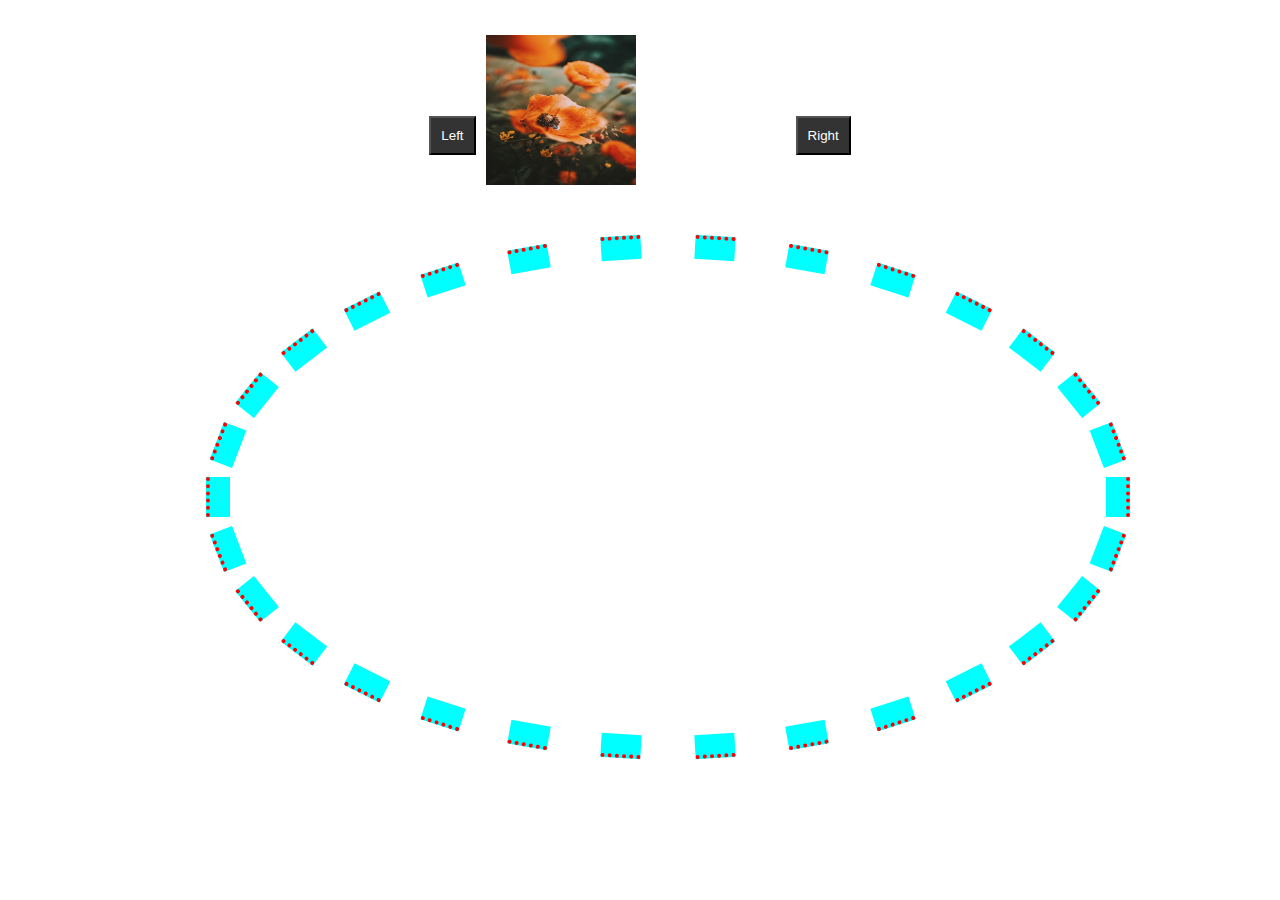
==== index3.html @ fa35cdf2 "primary funcnalities done" ====
<!DOCTYPE html>
<html>

<head>
    <title>Elements Following Elliptical Path</title>
    <style>
        .element {
            width: 40px;
            height: 20px;
            background-color: aqua;
            position: absolute;
            border-top: 4px dotted red;
            transform-origin: center center;
            transition: .5s ease ;
        }

        .wrapper {
            /* height: 100px; */
            /* overflow: hidden; */
            transition: .5s ease;
        }

        .image {
            width: 150px;
            height: 150px;
            position: absolute;
            /* opacity: 0; */
            transition: opacity 1s, transform 1s;
            /* animation: fade 0.5s forwards; */
            /* transform: translate(30px, 20px) rotate(20deg); */
        }

        #left-button,
        #right-button {
            cursor: pointer;
            display: inline-block;
            margin: 10px;
            padding: 10px;
            background-color: #333;
            color: #fff;
        }

        .image-container {
            position: relative;
            width: 300px;
            height: 200px;
        }
    </style>
</head>

<body>
    <div class="wrapper">
        <div id="container" style="position: relative; width: 20vw; height: 100%;margin-top: 55px;"></div>
        <div
            style="display: flex; justify-content: center;flex-direction: row; align-items: center; margin-top: -20px;z-index: 1000;position: relative;">
            <button id="left-button">Left</button>
            <div class="image-container">
                <img class="image" src="8b9a7378037bd65f4cf0afc4e6d61564--photography-flowers-macro-photography.jpg"
                    alt="Image 1">
                <img class="image" src="Portrait-5_1024x1024.jpg" alt="Image 2">
                <img class="image" src="portrait-orientation.jpg" alt="Image 3">
            </div>
            <button id="right-button">Right</button>
        </div>
    </div>

    <script>
        var container = document.getElementById("container");
        var numElements = 30;
        var centerX = window.innerWidth / 2;
        var centerY = window.innerHeight / 2;
        var radiusX = 450;
        var radiusY = 250;
        var angleIncrement = (2 * Math.PI) / numElements;

        var topIndex = parseInt(numElements * (3 / 4)) + 1;

        for (var i = 0; i < numElements; i++) {
            var element = document.createElement("div");
            element.className = "element";
            var angle = i * angleIncrement;
            var x = centerX + radiusX * Math.cos(angle);
            var y = centerY + radiusY * Math.sin(angle);

            // Calculate the local tangent angle
            var tangentAngle = Math.atan2(-radiusX * Math.sin(angle), radiusY * Math.cos(angle));

            // Apply position and rotation
            element.style.left = x + "px";
            element.style.top = y + "px";
            element.style.cursor = 'pointer';
            element.setAttribute("dataid", i + 1);
            element.style.transform = "rotate(" + (90 - (tangentAngle * 180 / Math.PI)) + "deg)";
            element.addEventListener("click", function (event) {
                // Handle the click event for each element here
                var dataId = event.target.getAttribute("dataid");
                // alert("You clicked an element!");
                // console.log(event.target,Number(dataId))
                movingButtons(dataId);

            });
            container.appendChild(element);
        }


        const movingButtons = (id) => {

            var allChilds = document.querySelectorAll('.element');
            let tmpIndex=topIndex - id;
            allChilds?.forEach((obj) => {
                var currIndex=obj.getAttribute('dataid');
                console.log("currIndexAff",typeof(currIndex))
                currIndex=(Math.abs(tmpIndex+Number(currIndex))%numElements);
                console.log("currIndex",currIndex)
                // let currIndex=(topIndex - tmpIndex)%allChilds?.length;
                var angle =  currIndex* angleIncrement;
                var x = centerX + radiusX * Math.cos(angle);
                var y = centerY + radiusY * Math.sin(angle);

                obj.style.left = x + "px";
                obj.style.top = y + "px";
                obj.setAttribute("dataid", Math.abs(currIndex));

                var tangentAngle = Math.atan2(-radiusX * Math.sin(angle), radiusY * Math.cos(angle));
                obj.style.transform = "rotate(" + (90 - (tangentAngle * 180 / Math.PI)) + "deg)";
            })
            console.log("iddd", topIndex - tmpIndex, allChilds);

        }



        document.getElementById('left-button').addEventListener('click', () => {

            // images[currentIndex].style.opacity = 0;
            // images[currentIndex].style.removeProperty('animation')

            // currentIndex = (currentIndex - 1 + images.length) % images.length;

            // images[currentIndex].style.opacity = 1;

            //images[currentIndex].style.animation = `myOrbit 2s linear`;



            var allChilds = document.querySelectorAll('.element');
            allChilds?.forEach((obj) => {
                var currIndex = obj.getAttribute('dataid');
                console.log("currIndexAff", typeof(Number(currIndex)))
                currIndex = (Number(currIndex)+1) % numElements
                currIndex=Math.abs(currIndex);
                console.log("currIndex", currIndex)
                // let currIndex=(topIndex - tmpIndex)%allChilds?.length;
                var angle = currIndex * angleIncrement;
                var x = centerX + radiusX * Math.cos(angle);
                var y = centerY + radiusY * Math.sin(angle);

                obj.style.left = x + "px";
                obj.style.top = y + "px";
                obj.setAttribute("dataid", currIndex);

                var tangentAngle = Math.atan2(-radiusX * Math.sin(angle), radiusY * Math.cos(angle));
                obj.style.transform = "rotate(" + (90 - (tangentAngle * 180 / Math.PI)) + "deg)";
            })

        });

        document.getElementById('right-button').addEventListener('click', () => {
            console.log("rhtt clicked")
            // images[currentIndex].style.opacity = 0;
            // images[currentIndex].style.removeProperty('animation')
            // images[currentIndex].style.transform = 'translateX(100%)';

            // currentIndex = (currentIndex + 1 + images.length) % images.length;

            // images[currentIndex].style.opacity = 1;
            // images[currentIndex].style.animation = `myOrbit 2s linear`;


            var allChilds = document.querySelectorAll('.element');
            allChilds?.forEach((obj) => {
                var currIndex = obj.getAttribute('dataid');
                console.log("currIndexAff", typeof(Number(currIndex)))
                currIndex = (Number(currIndex)-1+numElements) % numElements;
                currIndex=Math.abs(currIndex);
                console.log("currIndex", currIndex)
                // let currIndex=(topIndex - tmpIndex)%allChilds?.length;
                var angle = currIndex * angleIncrement;
                var x = centerX + radiusX * Math.cos(angle);
                var y = centerY + radiusY * Math.sin(angle);

                obj.style.left = x + "px";
                obj.style.top = y + "px";
                obj.setAttribute("dataid", currIndex);

                var tangentAngle = Math.atan2(-radiusX * Math.sin(angle), radiusY * Math.cos(angle));
                obj.style.transform = "rotate(" + (90 - (tangentAngle * 180 / Math.PI)) + "deg)";
            })
        });


    </script>
</body>

</html>
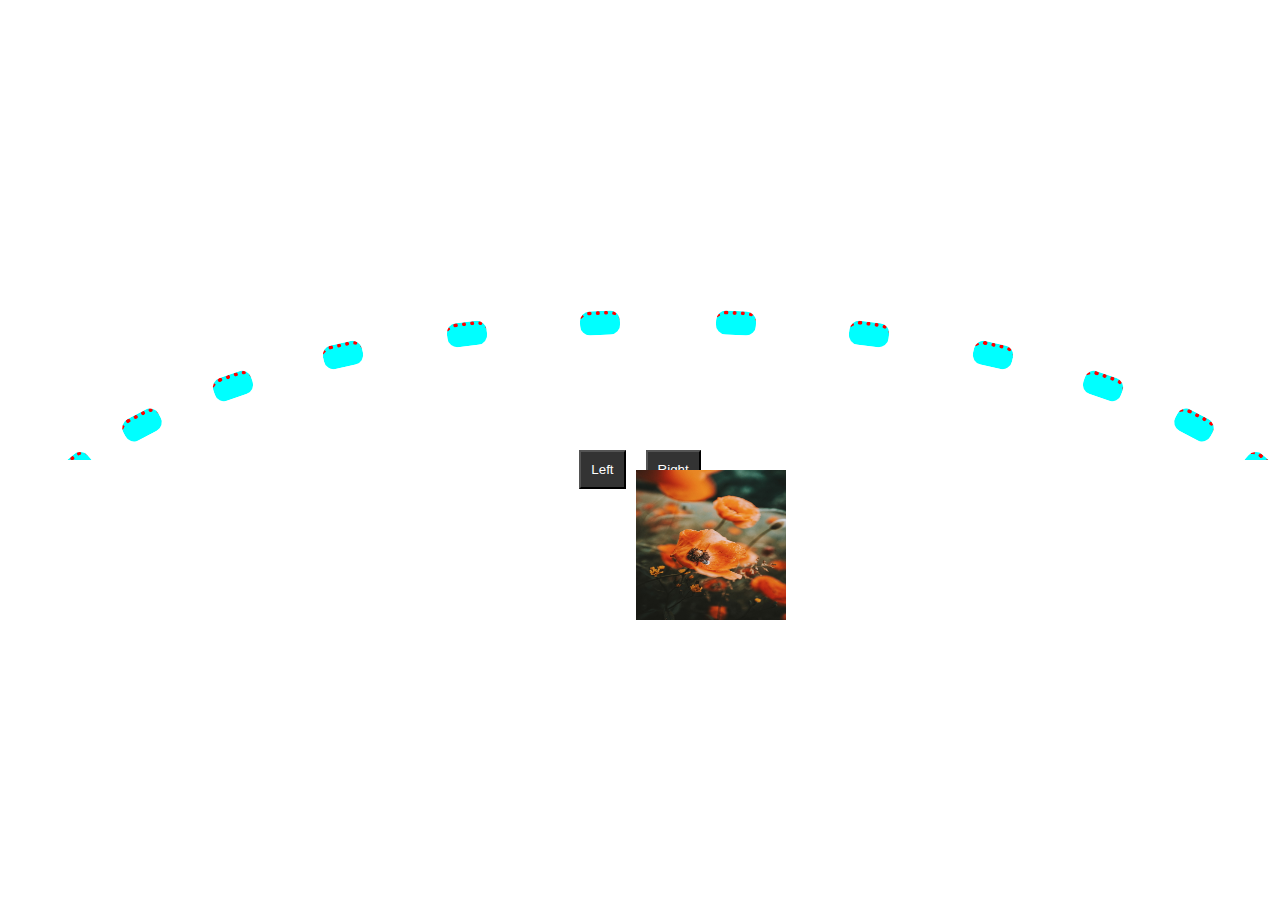
==== commit f4f027b8: "1st-stage-of-animation" ====
--- a/index3.html
+++ b/index3.html
@@ -11,13 +11,15 @@
             position: absolute;
             border-top: 4px dotted red;
             transform-origin: center center;
-            transition: .5s ease ;
+            transition: .5s ease;
+            border-radius: 10px;
         }
 
         .wrapper {
-            /* height: 100px; */
-            /* overflow: hidden; */
-            transition: .5s ease;
+            position: relative;
+            height: 45vh;
+            margin-top: 55px;
+            overflow: hidden;
         }
 
         .image {
@@ -40,10 +42,53 @@
             color: #fff;
         }
 
-        .image-container {
-            position: relative;
+        /* .image-slider {
+            display: flex;
+            transition: transform 1s ease-in-out;
+        } */
+
+        /* .image-slider img {
             width: 300px;
-            height: 200px;
+            height: 300px;
+            object-fit: cover;
+        } */
+
+        @keyframes slide-out-left {
+            0% {
+                bottom: 0;
+                left: 0;
+                transform: translateX(0);
+                transform: rotate(-360deg);
+                /* transition: transform 1s ease-in-out; */
+            }
+
+            100% {
+                bottom: 50%;
+                left: 50%;
+                transform: translateX(-50%) translateY(-50%);
+                transform: rotate(0deg);
+                /* transition: transform 1s ease-in-out; */
+            }
+
+        }
+
+        @keyframes slide-out-right {
+            0% {
+                bottom: 50%;
+                left: 50%;
+                transform: translateX(0);
+                transform: rotate(0deg);
+                /* transition: transform 1s ease-in-out; */
+            }
+
+            100% {
+                bottom: 0%;
+                left: 100%;
+                transform: translateX(-50%) translateY(50%);
+                transform: rotate(360deg);
+                /* transition: transform 2s ease-in-out; */
+            }
+
         }
     </style>
 </head>
@@ -51,69 +96,114 @@
 <body>
     <div class="wrapper">
         <div id="container" style="position: relative; width: 20vw; height: 100%;margin-top: 55px;"></div>
-        <div
-            style="display: flex; justify-content: center;flex-direction: row; align-items: center; margin-top: -20px;z-index: 1000;position: relative;">
-            <button id="left-button">Left</button>
-            <div class="image-container">
-                <img class="image" src="8b9a7378037bd65f4cf0afc4e6d61564--photography-flowers-macro-photography.jpg"
-                    alt="Image 1">
-                <img class="image" src="Portrait-5_1024x1024.jpg" alt="Image 2">
-                <img class="image" src="portrait-orientation.jpg" alt="Image 3">
-            </div>
-            <button id="right-button">Right</button>
+    </div>
+    <div
+        style="display: flex; justify-content: center;flex-direction: row; align-items: center; margin-top: -20px;z-index: 1000;position: relative;">
+        <button id="left-button">Left</button>
+        <div class="image-slider">
+            <img class="image" src="8b9a7378037bd65f4cf0afc4e6d61564--photography-flowers-macro-photography.jpg"
+                alt="Image 1">
+            <img class="image" src="Portrait-5_1024x1024.jpg" alt="Image 2">
+            <img class="image" src="portrait-orientation.jpg" alt="Image 3">
         </div>
+        <button id="right-button">Right</button>
     </div>
 
     <script>
+        // All image array...
+        var images = document.querySelectorAll('.image')
+
+        // image index who currently on screen....
+        var currentImageIndex = 0;
+
+        // container containing all child divs to ellipse....
         var container = document.getElementById("container");
         var numElements = 30;
+        var angleIncrement = (2 * Math.PI) / numElements;
+
+        // index which will always on top ....
+        var topIndex = parseInt(numElements * (3 / 4)) + 1;
+
         var centerX = window.innerWidth / 2;
         var centerY = window.innerHeight / 2;
-        var radiusX = 450;
+        console.log("centerX", centerX, centerX)
+        var radiusX = 650;
         var radiusY = 250;
-        var angleIncrement = (2 * Math.PI) / numElements;
-
-        var topIndex = parseInt(numElements * (3 / 4)) + 1;
-
-        for (var i = 0; i < numElements; i++) {
-            var element = document.createElement("div");
-            element.className = "element";
-            var angle = i * angleIncrement;
-            var x = centerX + radiusX * Math.cos(angle);
-            var y = centerY + radiusY * Math.sin(angle);
-
-            // Calculate the local tangent angle
-            var tangentAngle = Math.atan2(-radiusX * Math.sin(angle), radiusY * Math.cos(angle));
-
-            // Apply position and rotation
-            element.style.left = x + "px";
-            element.style.top = y + "px";
-            element.style.cursor = 'pointer';
-            element.setAttribute("dataid", i + 1);
-            element.style.transform = "rotate(" + (90 - (tangentAngle * 180 / Math.PI)) + "deg)";
-            element.addEventListener("click", function (event) {
-                // Handle the click event for each element here
-                var dataId = event.target.getAttribute("dataid");
-                // alert("You clicked an element!");
-                // console.log(event.target,Number(dataId))
-                movingButtons(dataId);
-
-            });
-            container.appendChild(element);
-        }
-
+
+        const initialDivPlacer = () => {
+            centerX = window.innerWidth / 2;
+            centerY = window.innerHeight / 2;
+            console.log(centerX, centerX)
+            var radiusX = 650;
+            var radiusY = 250;
+
+            for (var i = 0; i < numElements; i++) {
+                var element = document.createElement("div");
+                element.className = "element";
+                var angle = i * angleIncrement;
+                var x = centerX + radiusX * Math.cos(angle);
+                var y = centerY + radiusY * Math.sin(angle);
+
+                // Calculate the local tangent angle
+                var tangentAngle = Math.atan2(-radiusX * Math.sin(angle), radiusY * Math.cos(angle));
+
+                // Apply position and rotation
+                element.style.left = x + "px";
+                element.style.top = y + "px";
+                element.style.cursor = 'pointer';
+                element.setAttribute("dataid", i + 1);
+                element.style.transform = "rotate(" + (90 - (tangentAngle * 180 / Math.PI)) + "deg)";
+                element.addEventListener("click", function (event) {
+                    // Handle the click event for each element here
+                    var dataId = event.target.getAttribute("dataid");
+                    // alert("You clicked an element!");
+                    // console.log(event.target,Number(dataId))
+                    movingButtons(dataId);
+
+                });
+                container.appendChild(element);
+            }
+
+        }
+
+        initialDivPlacer();
+
+        window.addEventListener('resize', () => {
+            // initialDivPlacer();
+            centerX = window.innerWidth / 2;
+            centerY = window.innerHeight / 2;
+            console.log(centerX, centerX)
+            var allChilds = document.querySelectorAll('.element');
+            // let tmpIndex = topIndex - id;
+            allChilds?.forEach((obj) => {
+                var currIndex = obj.getAttribute('dataid');
+                console.log("currIndexAff", typeof (currIndex))
+                currIndex = (Number(currIndex) % numElements);
+                console.log("currIndex", currIndex)
+                // let currIndex=(topIndex - tmpIndex)%allChilds?.length;
+                var angle = currIndex * angleIncrement;
+                var x = centerX + radiusX * Math.cos(angle);
+                var y = centerY + radiusY * Math.sin(angle);
+
+                obj.style.left = x + "px";
+                obj.style.top = y + "px";
+                // obj.setAttribute("dataid", Math.abs(currIndex));
+
+                var tangentAngle = Math.atan2(-radiusX * Math.sin(angle), radiusY * Math.cos(angle));
+                obj.style.transform = "rotate(" + (90 - (tangentAngle * 180 / Math.PI)) % 360 + "deg)";
+            })
+        });
 
         const movingButtons = (id) => {
-
-            var allChilds = document.querySelectorAll('.element');
-            let tmpIndex=topIndex - id;
-            allChilds?.forEach((obj) => {
-                var currIndex=obj.getAttribute('dataid');
-                console.log("currIndexAff",typeof(currIndex))
-                currIndex=(Math.abs(tmpIndex+Number(currIndex))%numElements);
-                console.log("currIndex",currIndex)
+            var allChilds = document.querySelectorAll('.element');
+            let tmpIndex = topIndex - id;
+            allChilds?.forEach((obj) => {
+                var currIndex = obj.getAttribute('dataid');
+                console.log("currIndexAff", typeof (currIndex))
+                currIndex = (Math.abs(tmpIndex + Number(currIndex)) % numElements);
+                console.log("currIndex", currIndex)
                 // let currIndex=(topIndex - tmpIndex)%allChilds?.length;
-                var angle =  currIndex* angleIncrement;
+                var angle = currIndex * angleIncrement;
                 var x = centerX + radiusX * Math.cos(angle);
                 var y = centerY + radiusY * Math.sin(angle);
 
@@ -122,69 +212,73 @@
                 obj.setAttribute("dataid", Math.abs(currIndex));
 
                 var tangentAngle = Math.atan2(-radiusX * Math.sin(angle), radiusY * Math.cos(angle));
+                obj.style.transform = "rotate(" + (90 - (tangentAngle * 180 / Math.PI)) % 360 + "deg)";
+            })
+            console.log("iddd", topIndex - tmpIndex, allChilds);
+
+        }
+
+
+
+        document.getElementById('left-button').addEventListener('click', () => {
+            let currentImage = images[currentImageIndex];
+
+            currentImage.style.animation = 'slide-out-left 1s ease';
+            currentImage.style.animationFillMode = 'forwards';
+
+            currentImageIndex = (currentImageIndex - 1 + images?.length) % images?.length;
+            console.log("currentImageIndex", currentImageIndex)
+
+            currentImage = images[currentImageIndex];
+
+            currentImage.style.animation = 'slide-out-right 1s ease';
+            currentImage.style.animationFillMode = 'forwards';
+
+            var allChilds = document.querySelectorAll('.element');
+            allChilds?.forEach((obj) => {
+                var currIndex = obj.getAttribute('dataid');
+                console.log("currIndexAff", typeof (Number(currIndex)))
+                currIndex = (Number(currIndex) + 1) % numElements
+                currIndex = Math.abs(currIndex);
+                console.log("currIndex", currIndex)
+                // let currIndex=(topIndex - tmpIndex)%allChilds?.length;
+                var angle = currIndex * angleIncrement;
+                var x = centerX + radiusX * Math.cos(angle);
+                var y = centerY + radiusY * Math.sin(angle);
+
+                obj.style.left = x + "px";
+                obj.style.top = y + "px";
+                obj.setAttribute("dataid", currIndex);
+
+                var tangentAngle = Math.atan2(-radiusX * Math.sin(angle), radiusY * Math.cos(angle));
                 obj.style.transform = "rotate(" + (90 - (tangentAngle * 180 / Math.PI)) + "deg)";
             })
-            console.log("iddd", topIndex - tmpIndex, allChilds);
-
-        }
-
-
-
-        document.getElementById('left-button').addEventListener('click', () => {
-
-            // images[currentIndex].style.opacity = 0;
-            // images[currentIndex].style.removeProperty('animation')
-
-            // currentIndex = (currentIndex - 1 + images.length) % images.length;
-
-            // images[currentIndex].style.opacity = 1;
-
-            //images[currentIndex].style.animation = `myOrbit 2s linear`;
-
-
-
-            var allChilds = document.querySelectorAll('.element');
-            allChilds?.forEach((obj) => {
-                var currIndex = obj.getAttribute('dataid');
-                console.log("currIndexAff", typeof(Number(currIndex)))
-                currIndex = (Number(currIndex)+1) % numElements
-                currIndex=Math.abs(currIndex);
-                console.log("currIndex", currIndex)
-                // let currIndex=(topIndex - tmpIndex)%allChilds?.length;
-                var angle = currIndex * angleIncrement;
-                var x = centerX + radiusX * Math.cos(angle);
-                var y = centerY + radiusY * Math.sin(angle);
-
-                obj.style.left = x + "px";
-                obj.style.top = y + "px";
-                obj.setAttribute("dataid", currIndex);
-
-                var tangentAngle = Math.atan2(-radiusX * Math.sin(angle), radiusY * Math.cos(angle));
-                obj.style.transform = "rotate(" + (90 - (tangentAngle * 180 / Math.PI)) + "deg)";
-            })
 
         });
 
         document.getElementById('right-button').addEventListener('click', () => {
-            console.log("rhtt clicked")
-            // images[currentIndex].style.opacity = 0;
-            // images[currentIndex].style.removeProperty('animation')
-            // images[currentIndex].style.transform = 'translateX(100%)';
-
-            // currentIndex = (currentIndex + 1 + images.length) % images.length;
-
-            // images[currentIndex].style.opacity = 1;
-            // images[currentIndex].style.animation = `myOrbit 2s linear`;
-
-
-            var allChilds = document.querySelectorAll('.element');
-            allChilds?.forEach((obj) => {
-                var currIndex = obj.getAttribute('dataid');
-                console.log("currIndexAff", typeof(Number(currIndex)))
-                currIndex = (Number(currIndex)-1+numElements) % numElements;
-                currIndex=Math.abs(currIndex);
-                console.log("currIndex", currIndex)
-                // let currIndex=(topIndex - tmpIndex)%allChilds?.length;
+
+            let currentImage = images[currentImageIndex];
+
+            currentImage.style.animation = 'slide-out-right 1s ease';
+            currentImage.style.animationFillMode = 'forwards';
+
+            currentImageIndex = (currentImageIndex + 1 + images?.length) % images?.length;
+            console.log("currentImageIndex", currentImageIndex)
+
+            currentImage = images[currentImageIndex];
+
+            currentImage.style.animation = 'slide-out-left 1s ease';
+            currentImage.style.animationFillMode = 'forwards';
+
+            var allChilds = document.querySelectorAll('.element');
+            allChilds?.forEach((obj) => {
+                var currIndex = obj.getAttribute('dataid');
+                console.log("currIndexAff", typeof (Number(currIndex)))
+                currIndex = (Number(currIndex) - 1 + numElements) % numElements;
+                currIndex = Math.abs(currIndex);
+                console.log("currIndex", currIndex)
+
                 var angle = currIndex * angleIncrement;
                 var x = centerX + radiusX * Math.cos(angle);
                 var y = centerY + radiusY * Math.sin(angle);
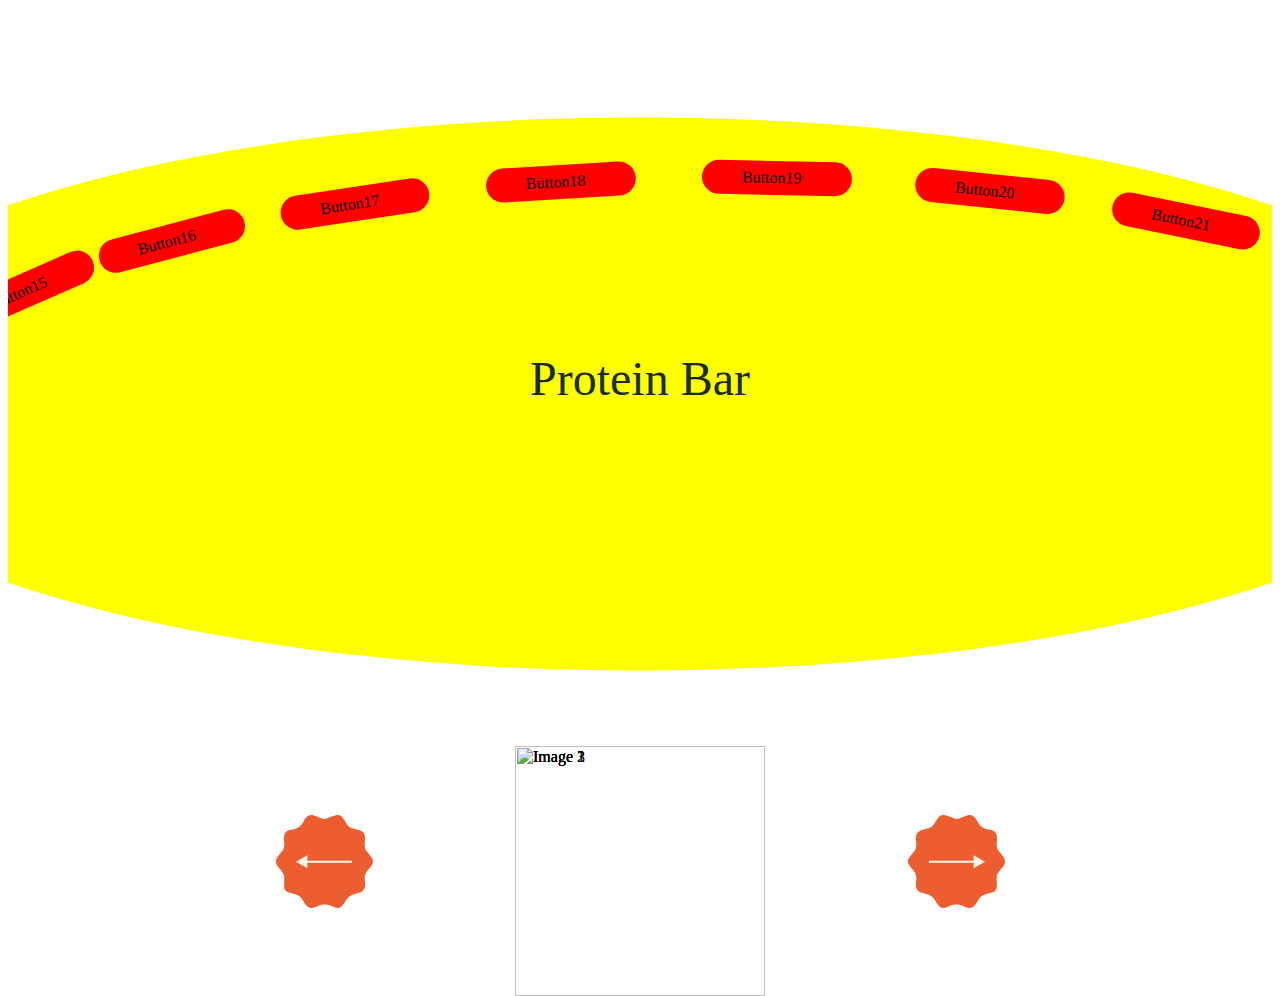
==== commit 12ae0122: "level 2" ====
--- a/index3.html
+++ b/index3.html
@@ -1,142 +1,221 @@
-<!DOCTYPE html>
 <html>
 
 <head>
-    <title>Elements Following Elliptical Path</title>
     <style>
+        .parent {
+            position: relative;
+            /* background-image: url(https://cdn.shopify.com/s/files/1/0814/6616/3478/files/Group_717_66867698-9da2-44bc-9f5c-70b37fa58c3b.png?v=1697543988); */
+            /* background-size: 100% 100%; */
+            /* background-repeat: no-repeat; */
+            z-index: 2;
+            /* background-position: center; */
+            top: 2rem;
+            /* aspect-ratio:5760/2946; */
+            /* background-color: yellow; */
+            /* clip-path: ellipse(80px 50px); */
+        }
+
+        .parent1 {
+            position: absolute;
+            z-index: 0;
+            background-color: yellow;
+            clip-path: ellipse(80px 50px);
+            width: 100%;
+            height: 100%;
+            top:-10rem
+        }
+
         .element {
-            width: 40px;
-            height: 20px;
-            background-color: aqua;
+            padding: 8px 40px 8px 40px;
+            background-color: red;
             position: absolute;
-            border-top: 4px dotted red;
             transform-origin: center center;
             transition: .5s ease;
-            border-radius: 10px;
+            border-radius: 20px;
+            display: flex !important;
+            min-width: 70px;
+            text-align: center;
         }
 
         .wrapper {
-            position: relative;
-            height: 45vh;
-            margin-top: 55px;
+            position: absolute;
+            height: 40vh;
+            margin-top: -75px;
             overflow: hidden;
+            width: 100%;
+
         }
 
         .image {
-            width: 150px;
-            height: 150px;
+            width: 250px;
+            height: 250px;
             position: absolute;
-            /* opacity: 0; */
-            transition: opacity 1s, transform 1s;
-            /* animation: fade 0.5s forwards; */
-            /* transform: translate(30px, 20px) rotate(20deg); */
         }
 
         #left-button,
         #right-button {
             cursor: pointer;
-            display: inline-block;
-            margin: 10px;
-            padding: 10px;
-            background-color: #333;
-            color: #fff;
-        }
-
-        /* .image-slider {
+            margin-bottom: 87px;
+            background-color: transparent;
+            border: none
+        }
+
+        .image-container {
             display: flex;
-            transition: transform 1s ease-in-out;
-        } */
-
-        /* .image-slider img {
-            width: 300px;
-            height: 300px;
-            object-fit: cover;
-        } */
+            justify-content: space-evenly;
+            flex-direction: row;
+            align-items: flex-end;
+            margin-top: 80px;
+            z-index: 1000;
+            position: relative;
+            height: 100%;
+            overflow: hidden;
+        }
+
+        .image-slider {
+            display: flex;
+            align-items: end;
+            justify-content: center;
+            height: 100%;
+        }
+
+        #container{
+            position: relative; 
+            width: 100%; 
+            height: 100%;
+            margin-top: -50px;
+        }
 
         @keyframes slide-out-left {
             0% {
-                bottom: 0;
-                left: 0;
-                transform: translateX(0);
-                transform: rotate(-360deg);
-                /* transition: transform 1s ease-in-out; */
+                transform: translateY(160%);
             }
 
             100% {
-                bottom: 50%;
-                left: 50%;
-                transform: translateX(-50%) translateY(-50%);
-                transform: rotate(0deg);
-                /* transition: transform 1s ease-in-out; */
-            }
-
-        }
+                transform: translateY(0);
+            }
+
+        }
+
 
         @keyframes slide-out-right {
             0% {
-                bottom: 50%;
-                left: 50%;
-                transform: translateX(0);
-                transform: rotate(0deg);
-                /* transition: transform 1s ease-in-out; */
+                transform: translateY(0);
             }
 
             100% {
-                bottom: 0%;
-                left: 100%;
-                transform: translateX(-50%) translateY(50%);
-                transform: rotate(360deg);
-                /* transition: transform 2s ease-in-out; */
-            }
-
+                transform: translateY(200%);
+            }
         }
     </style>
 </head>
 
 <body>
-    <div class="wrapper">
-        <div id="container" style="position: relative; width: 20vw; height: 100%;margin-top: 55px;"></div>
-    </div>
-    <div
-        style="display: flex; justify-content: center;flex-direction: row; align-items: center; margin-top: -20px;z-index: 1000;position: relative;">
-        <button id="left-button">Left</button>
-        <div class="image-slider">
-            <img class="image" src="8b9a7378037bd65f4cf0afc4e6d61564--photography-flowers-macro-photography.jpg"
-                alt="Image 1">
-            <img class="image" src="Portrait-5_1024x1024.jpg" alt="Image 2">
-            <img class="image" src="portrait-orientation.jpg" alt="Image 3">
+    <div class='parent'>
+        <div class="parent1">
+          
         </div>
-        <button id="right-button">Right</button>
+        <div class="wrapper">
+            <div id="container" style=""></div>
+            <div>
+                <div style="
+                color: #192D1E;
+                text-align: center;
+                font-family: Boldstrom;
+                font-size: 48px;
+                font-style: normal;
+                font-weight: 400;
+                line-height: 64px; /* 133.333% */">
+                    Protein Bar
+                </div>
+                <div style="
+                color: #192D1E;
+                text-align: center;
+                font-family: Gotham;
+                font-size: 20px;
+                font-style: normal;
+                font-weight: 500;
+                line-height: 32px; /* 160% */
+                letter-spacing: -0.6px;">
+                    The delicious way to fuel your body and mind
+                </div>
+            </div>
+            
+        </div>
+        
+
+        
+        <div class="image-container">
+            <button id="left-button">
+                <svg width="97" height="93" viewBox="0 0 97 93" fill="transparent" xmlns="http://www.w3.org/2000/svg">
+                    <g id="Group 594">
+                        <path id="Vector"
+                            d="M7.92644 24.2247C8.03236 25.6291 8.18928 27.5003 8.31481 29.3755C8.49135 31.9686 7.63613 34.24 6.05908 36.2524C4.80764 37.8452 3.5209 39.4065 2.22238 40.96C-0.747337 44.5142 -0.731644 48.4685 2.21454 51.9678C3.51698 53.5174 4.75665 55.1219 6.07085 56.6597C8.47958 59.4724 8.45212 62.7834 8.25597 66.2082C8.11866 68.6326 8.05589 71.1158 8.43642 73.4931C8.75419 75.4664 10.4529 76.6785 12.3241 77.2984C14.6387 78.0633 17.0043 78.6871 19.3659 79.3069C22.218 80.0523 24.4345 81.6136 26.0037 84.1204C27.1453 85.9446 28.2751 87.7845 29.5383 89.5262C31.8842 92.7627 34.3322 93.5669 38.1414 92.3821C39.6949 91.8996 41.221 91.3033 42.7078 90.6443C46.7171 88.8711 50.6558 89.0672 54.6102 90.8404C56.0304 91.4759 57.5133 91.9663 58.9765 92.5077C62.2483 93.7199 64.8375 92.6214 66.8618 90.0048C67.9759 88.5651 69.0077 87.0391 69.8864 85.4424C71.8754 81.8176 74.8569 79.6875 78.9015 78.9029C80.6041 78.5733 82.2714 78.0437 83.9386 77.5416C88.8345 76.0666 89.5838 71.2021 88.9915 67.2124C88.3677 62.9874 88.4109 58.9428 91.5924 55.5299C92.9694 54.0548 94.2208 52.4425 95.3977 50.8027C97.4259 47.9743 97.6299 45.0595 95.4252 42.1957C94.0718 40.4382 92.7615 38.6337 91.2629 37.0057C88.2696 33.7496 88.5639 29.8855 88.9052 25.9429C89.0425 24.358 89.0621 22.73 88.8738 21.149C88.4265 17.4301 85.8021 15.7942 82.5146 14.9351C73.0719 12.4676 73.3857 13.0952 68.0191 4.52355C65.0611 -0.20362 62.4719 -0.917584 57.2269 1.03213C55.2301 1.77357 53.1744 2.38946 51.26 3.30351C48.8826 4.44117 46.7171 3.67226 44.5202 2.93083C42.0566 2.09916 39.644 1.0949 37.1646 0.325999C34.3597 -0.544898 32.0019 0.365222 30.2091 2.62485C29.2009 3.89981 28.1574 5.20223 27.4473 6.64981C25.1877 11.2632 21.347 13.5464 16.51 14.5036C15.6312 14.6762 14.7446 14.8135 13.8816 15.041C9.50348 16.1865 7.92252 18.5128 7.93037 24.2247H7.92644Z"
+                            fill="#EC5E30" />
+                        <g id="Group 514">
+                            <path id="Vector 69" d="M76 46.7031H31.0956" stroke="#FFF9E9" stroke-width="2" />
+                            <path id="Polygon 1" d="M20 46.7286L31.3566 53.2854L31.3566 40.1719L20 46.7286Z"
+                                fill="#FFF9E9" />
+                        </g>
+                    </g>
+                </svg>
+            </button>
+            <div class="image-slider">
+                <img class="image" imageId="0"
+                    src="https://cdn.shopify.com/s/files/1/0814/6616/3478/files/Group60-_Compressify.io.webp?v=1697467538"
+                    alt="Image 1">
+                <img class="image" imageId="1"
+                    src="https://cdn.shopify.com/s/files/1/0814/6616/3478/files/eb_vp_b9e56e25-6527-4bf0-8635-5c3ca7765e35.webp?v=1697467281"
+                    alt="Image 2">
+                <img class="image" imageId="2"
+                    src="https://cdn.shopify.com/s/files/1/0814/6616/3478/files/Group52-_Compressify.io.webp?v=1697417723"
+                    alt="Image 3">
+            </div>
+            <button id="right-button">
+                <svg width="97" height="93" viewBox="0 0 97 93" fill="none" xmlns="http://www.w3.org/2000/svg">
+                    <path
+                        d="M89.0736 24.2247C88.9676 25.6291 88.8107 27.5003 88.6852 29.3755C88.5087 31.9686 89.3639 34.24 90.9409 36.2524C92.1924 37.8452 93.4791 39.4065 94.7776 40.96C97.7473 44.5142 97.7316 48.4685 94.7855 51.9678C93.483 53.5174 92.2434 55.1219 90.9292 56.6597C88.5204 59.4724 88.5479 62.7834 88.744 66.2082C88.8813 68.6326 88.9441 71.1158 88.5636 73.4931C88.2458 75.4664 86.5471 76.6785 84.6759 77.2984C82.3613 78.0633 79.9957 78.6871 77.6341 79.3069C74.782 80.0523 72.5655 81.6136 70.9963 84.1204C69.8547 85.9446 68.7249 87.7845 67.4617 89.5262C65.1158 92.7627 62.6678 93.5669 58.8586 92.3821C57.3051 91.8996 55.779 91.3033 54.2922 90.6443C50.2829 88.8711 46.3442 89.0672 42.3898 90.8404C40.9696 91.4759 39.4867 91.9663 38.0235 92.5077C34.7517 93.7199 32.1625 92.6214 30.1382 90.0048C29.0241 88.5651 27.9923 87.0391 27.1136 85.4424C25.1246 81.8176 22.1431 79.6875 18.0985 78.9029C16.3959 78.5733 14.7286 78.0437 13.0614 77.5416C8.16545 76.0666 7.41616 71.2021 8.00854 67.2124C8.63229 62.9874 8.58914 58.9428 5.40758 55.5299C4.0306 54.0548 2.77917 52.4425 1.60226 50.8027C-0.425931 47.9743 -0.62993 45.0595 1.5748 42.1957C2.92824 40.4382 4.23852 38.6337 5.73711 37.0057C8.73037 33.7496 8.43614 29.8855 8.09484 25.9429C7.95754 24.358 7.93792 22.73 8.12623 21.149C8.57345 17.4301 11.1979 15.7942 14.4854 14.9351C23.9281 12.4676 23.6143 13.0952 28.9809 4.52355C31.9389 -0.20362 34.5281 -0.917584 39.7731 1.03213C41.7699 1.77357 43.8256 2.38946 45.74 3.30351C48.1174 4.44117 50.2829 3.67226 52.4798 2.93083C54.9434 2.09916 57.356 1.0949 59.8354 0.325999C62.6403 -0.544898 64.9981 0.365222 66.7909 2.62485C67.7991 3.89981 68.8426 5.20223 69.5527 6.64981C71.8123 11.2632 75.653 13.5464 80.49 14.5036C81.3688 14.6762 82.2554 14.8135 83.1184 15.041C87.4965 16.1865 89.0775 18.5128 89.0696 24.2247H89.0736Z"
+                        fill="#EC5E30" />
+                    <path d="M21 46.7031H65.9044" stroke="#FFF9E9" stroke-width="2" />
+                    <path d="M77 46.7286L65.6434 53.2854L65.6434 40.1719L77 46.7286Z" fill="#FFF9E9" />
+                </svg>
+            </button>
+
+        </div>
     </div>
 
     <script>
         // All image array...
-        var images = document.querySelectorAll('.image')
+        var images = document.querySelectorAll('.image');
 
         // image index who currently on screen....
         var currentImageIndex = 0;
 
         // container containing all child divs to ellipse....
         var container = document.getElementById("container");
-        var numElements = 30;
+        var numElements = 25;
         var angleIncrement = (2 * Math.PI) / numElements;
 
         // index which will always on top ....
         var topIndex = parseInt(numElements * (3 / 4)) + 1;
 
-        var centerX = window.innerWidth / 2;
-        var centerY = window.innerHeight / 2;
-        console.log("centerX", centerX, centerX)
-        var radiusX = 650;
-        var radiusY = 250;
-
+        // var centerX = (window.innerWidth / 2);
+        // var centerY = window.innerHeight / 2 ;
+
+        var centerX = (window.innerWidth / 2);
+        var centerY = window.innerHeight / 2 ;
+
+        
+
+        var radiusX = centerX + .35 * centerX > 400 ? centerX + .35 * centerX : 400;
+        var radiusY = .32 * radiusX;
+        console.log("radiusX", radiusX, radiusY)
+
+        var parent = document.querySelector('.parent1');
+        parent.style['clip-path'] = `ellipse(${radiusX}px ${radiusY}px at 50% 50%)`
+
+        // console.log("dfghnjm",parent.style[clip-path])
         const initialDivPlacer = () => {
-            centerX = window.innerWidth / 2;
-            centerY = window.innerHeight / 2;
-            console.log(centerX, centerX)
-            var radiusX = 650;
-            var radiusY = 250;
-
             for (var i = 0; i < numElements; i++) {
                 var element = document.createElement("div");
                 element.className = "element";
@@ -152,12 +231,11 @@
                 element.style.top = y + "px";
                 element.style.cursor = 'pointer';
                 element.setAttribute("dataid", i + 1);
+                element.innerHTML = `Button${i + 1}`;
                 element.style.transform = "rotate(" + (90 - (tangentAngle * 180 / Math.PI)) + "deg)";
                 element.addEventListener("click", function (event) {
                     // Handle the click event for each element here
                     var dataId = event.target.getAttribute("dataid");
-                    // alert("You clicked an element!");
-                    // console.log(event.target,Number(dataId))
                     movingButtons(dataId);
 
                 });
@@ -169,25 +247,29 @@
         initialDivPlacer();
 
         window.addEventListener('resize', () => {
-            // initialDivPlacer();
+            console.log("centerX", centerX, centerY)
             centerX = window.innerWidth / 2;
-            centerY = window.innerHeight / 2;
-            console.log(centerX, centerX)
+            centerY = window.innerHeight / 2 ;
+            console.log("centerX", centerX, centerY)
+
+            radiusX = centerX + .35 * centerX > 400 ? centerX + .35 * centerX : 400
+            radiusY = .32 * radiusX;
+
+            parent.style['clip-path'] = `ellipse(${radiusX}px ${radiusY}px at 50% 50%)`
+
+
             var allChilds = document.querySelectorAll('.element');
-            // let tmpIndex = topIndex - id;
             allChilds?.forEach((obj) => {
                 var currIndex = obj.getAttribute('dataid');
                 console.log("currIndexAff", typeof (currIndex))
                 currIndex = (Number(currIndex) % numElements);
                 console.log("currIndex", currIndex)
-                // let currIndex=(topIndex - tmpIndex)%allChilds?.length;
                 var angle = currIndex * angleIncrement;
                 var x = centerX + radiusX * Math.cos(angle);
                 var y = centerY + radiusY * Math.sin(angle);
 
                 obj.style.left = x + "px";
                 obj.style.top = y + "px";
-                // obj.setAttribute("dataid", Math.abs(currIndex));
 
                 var tangentAngle = Math.atan2(-radiusX * Math.sin(angle), radiusY * Math.cos(angle));
                 obj.style.transform = "rotate(" + (90 - (tangentAngle * 180 / Math.PI)) % 360 + "deg)";
@@ -195,6 +277,9 @@
         });
 
         const movingButtons = (id) => {
+
+            imageTransition(currentImageIndex, id);
+
             var allChilds = document.querySelectorAll('.element');
             let tmpIndex = topIndex - id;
             allChilds?.forEach((obj) => {
@@ -214,27 +299,17 @@
                 var tangentAngle = Math.atan2(-radiusX * Math.sin(angle), radiusY * Math.cos(angle));
                 obj.style.transform = "rotate(" + (90 - (tangentAngle * 180 / Math.PI)) % 360 + "deg)";
             })
-            console.log("iddd", topIndex - tmpIndex, allChilds);
 
         }
 
 
 
         document.getElementById('left-button').addEventListener('click', () => {
-            let currentImage = images[currentImageIndex];
-
-            currentImage.style.animation = 'slide-out-left 1s ease';
-            currentImage.style.animationFillMode = 'forwards';
-
-            currentImageIndex = (currentImageIndex - 1 + images?.length) % images?.length;
-            console.log("currentImageIndex", currentImageIndex)
-
-            currentImage = images[currentImageIndex];
-
-            currentImage.style.animation = 'slide-out-right 1s ease';
-            currentImage.style.animationFillMode = 'forwards';
+            // to move image after clicking left button....
+            imageTransition(currentImageIndex, currentImageIndex - 1);
 
             var allChilds = document.querySelectorAll('.element');
+
             allChilds?.forEach((obj) => {
                 var currIndex = obj.getAttribute('dataid');
                 console.log("currIndexAff", typeof (Number(currIndex)))
@@ -258,18 +333,8 @@
 
         document.getElementById('right-button').addEventListener('click', () => {
 
-            let currentImage = images[currentImageIndex];
-
-            currentImage.style.animation = 'slide-out-right 1s ease';
-            currentImage.style.animationFillMode = 'forwards';
-
-            currentImageIndex = (currentImageIndex + 1 + images?.length) % images?.length;
-            console.log("currentImageIndex", currentImageIndex)
-
-            currentImage = images[currentImageIndex];
-
-            currentImage.style.animation = 'slide-out-left 1s ease';
-            currentImage.style.animationFillMode = 'forwards';
+            // to move image after clicking right button....
+            imageTransition(currentImageIndex, currentImageIndex + 1);
 
             var allChilds = document.querySelectorAll('.element');
             allChilds?.forEach((obj) => {
@@ -292,6 +357,26 @@
             })
         });
 
+        // function to animate image using current and previous image index....
+        const imageTransition = (prevIndex, currIndex) => {
+            let currentImage = images[prevIndex];
+            currentImage.style['z-index'] = 0;
+
+            currentImage.style.animation = 'slide-out-right 1s ease';
+            currentImage.style.animationFillMode = 'forwards';
+
+            currIndex = (currIndex + images?.length) % images?.length;
+
+            currentImage = images[currIndex];
+
+            currentImage.style.animation = 'slide-out-left 1s ease';
+            currentImage.style.animationFillMode = 'forwards';
+            currentImage.style['z-index'] = 1000;
+
+
+            currentImageIndex = currIndex;
+        }
+
 
     </script>
 </body>
